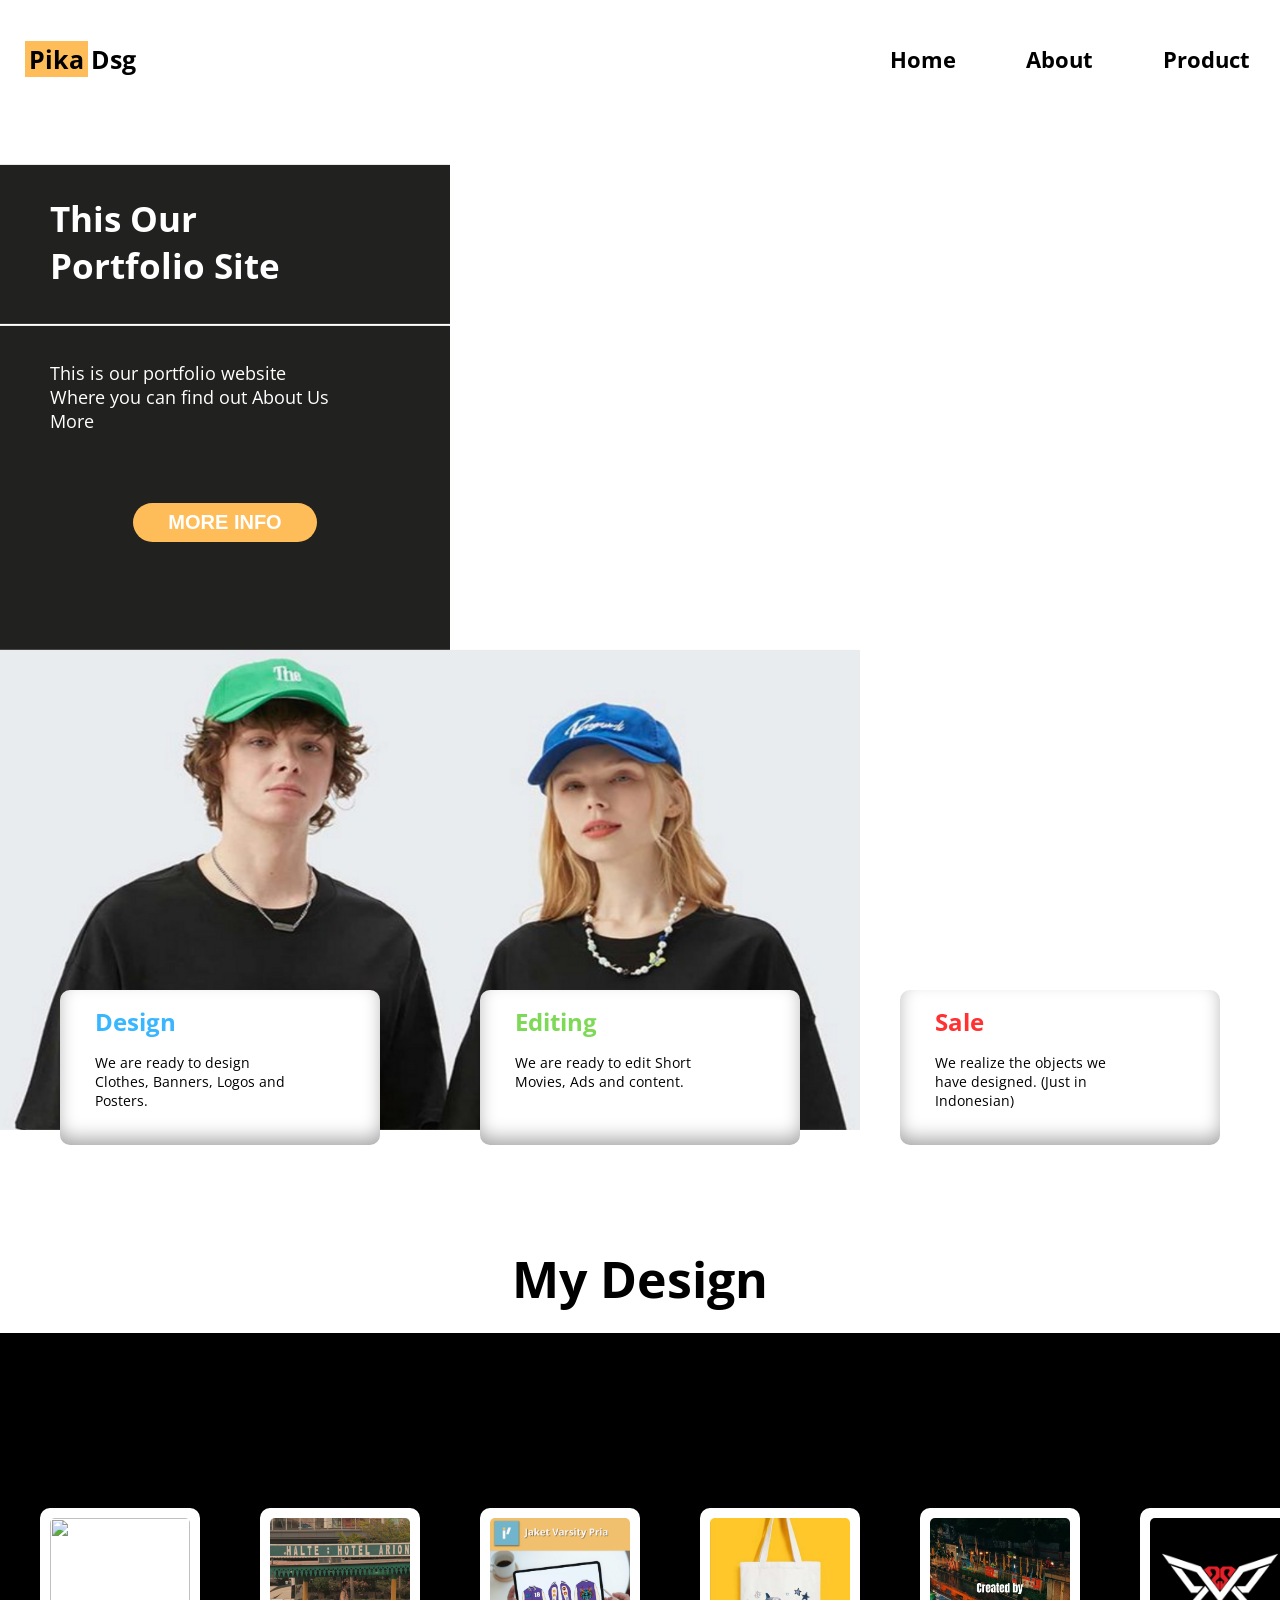
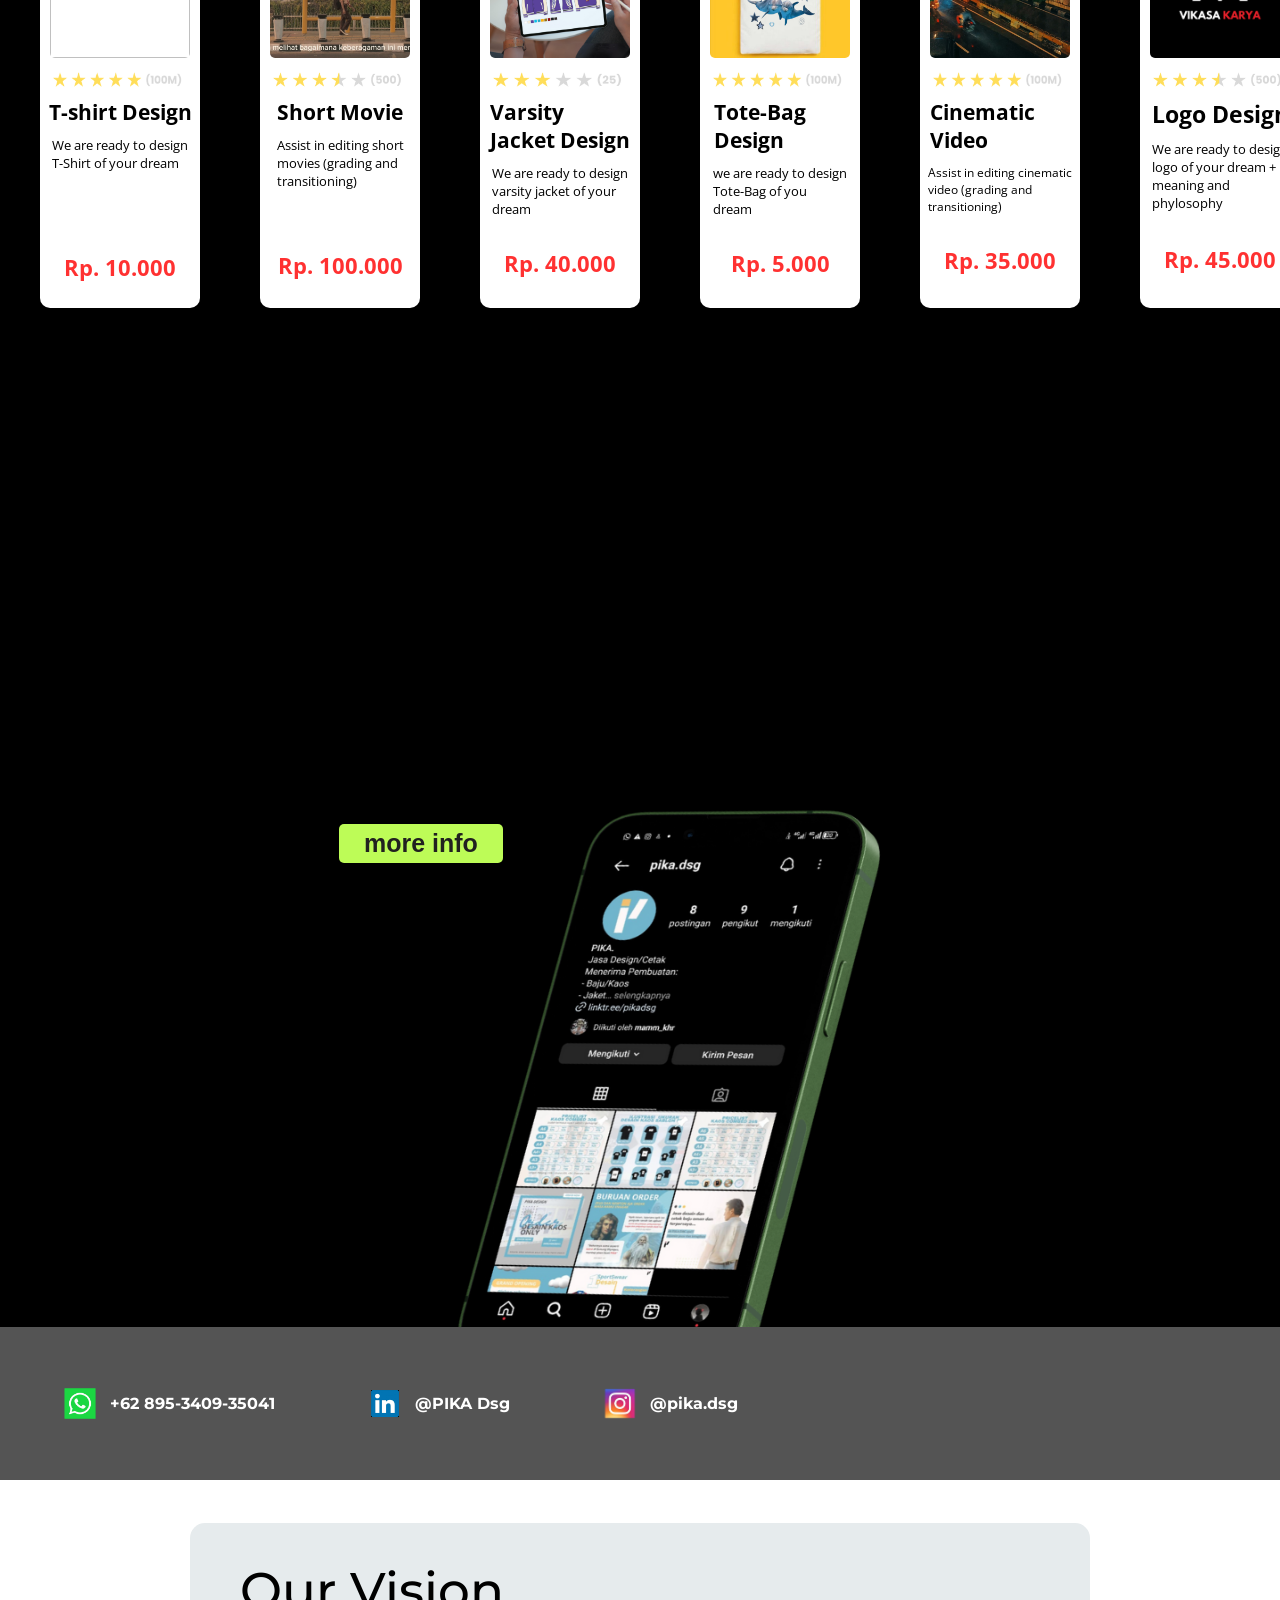
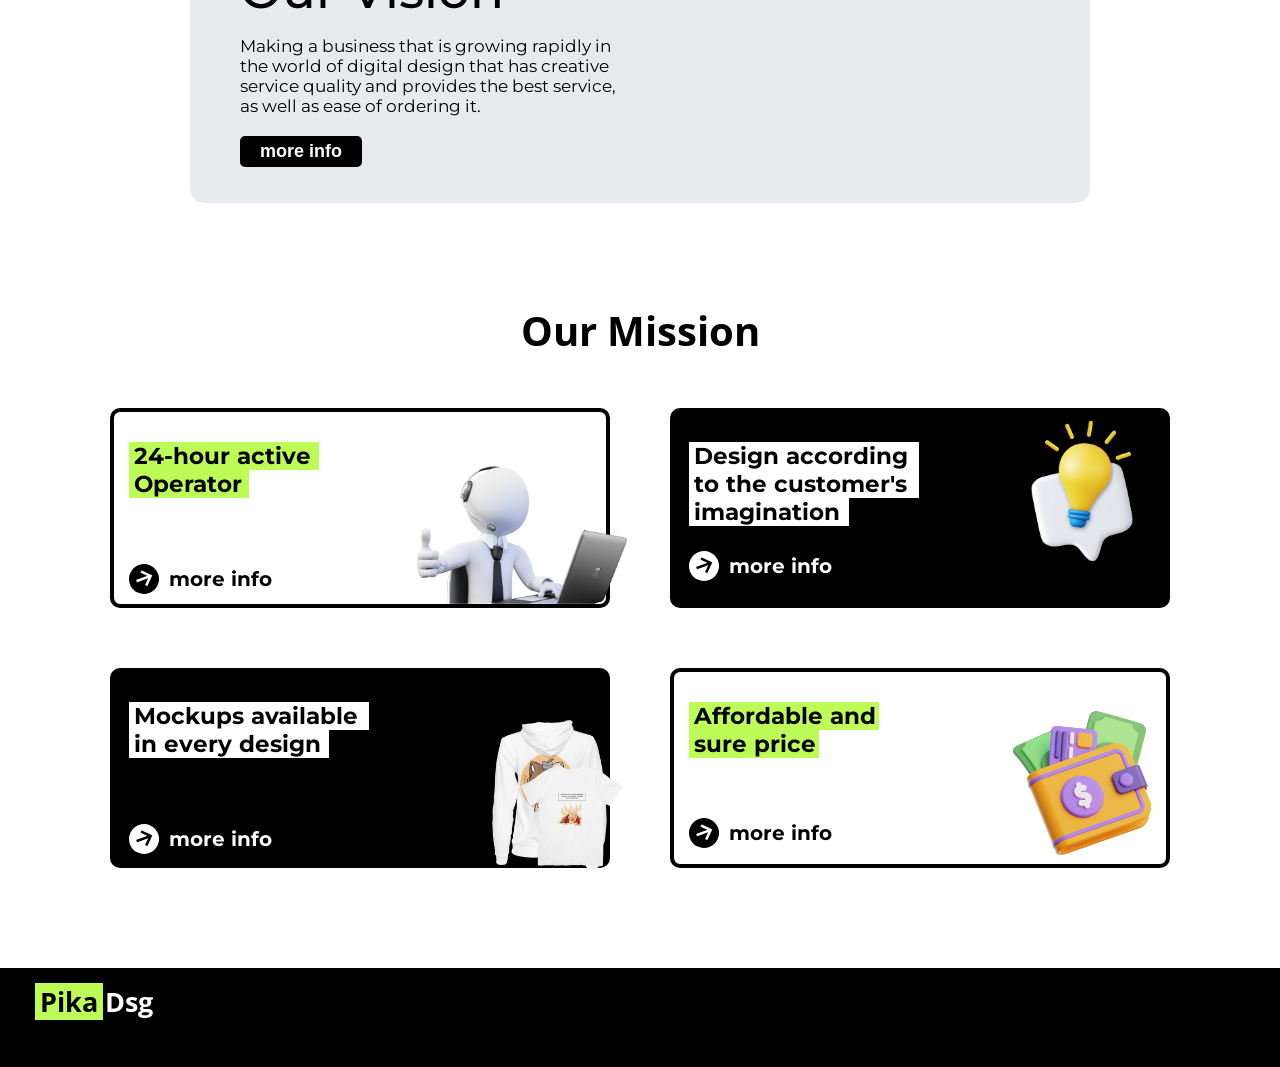
==== index.html @ 15708a99 "first commit" ====
<!DOCTYPE html>
<html lang="en">
<head>
    <meta charset="UTF-8">
    <meta name="viewport" content="width=device-width, initial-scale=1.0">
    <title>Portfolio</title>
    <link rel="stylesheet" href="assets/home.css">
    <!-- font -->
    <link rel="preconnect" href="https://fonts.googleapis.com">
    <link rel="preconnect" href="https://fonts.gstatic.com" crossorigin>
    <link href="https://fonts.googleapis.com/css2?family=Open+Sans:ital,wght@0,300..800;1,300..800&display=swap" rel="stylesheet">
    <link rel="preconnect" href="https://fonts.googleapis.com">
    <link rel="preconnect" href="https://fonts.gstatic.com" crossorigin>
    <link href="https://fonts.googleapis.com/css2?family=Montserrat:ital,wght@0,100..900;1,100..900&display=swap" rel="stylesheet">
    <!-- Boxicon -->
    <link rel="stylesheet" href="boxicons.min.css">
    <link rel="stylesheet" href="https://cdn.jsdelivr.net/npm/boxicons@latest/css/boxicons.min.css">
    <!-- Animation -->
    <link rel="stylesheet" href="https://unpkg.com/aos@next/dist/aos.css" />
</head>
<body>
    <!-- Navbar -->
    <nav class="navbar" data-aos="fade-down" data-aos-duration="700">
        <div class="navbar-logo">
            <h1><span>Pika</span>Dsg</h1>
        </div>
        <ul>
            <li><a href="#">Home</a></li>
            <li><a href="./about.html">About</a></li>
            <li><a href="./product.html">Product</a></li>
        </ul>
        <div class="navbar-list">
            <i class='bx bx-list-ul'></i>
        </div>
    </nav>
    <!-- navbar end -->

    <!-- Home -->
    <section class="home">
        <div class="home-section">
            <div class="home-text" data-aos="fade-down" data-aos-delay="500" data-aos-duration="900">
                <h1>This Our <br>
                    Portfolio Site</h1>
                <div class="home-line"></div>
                <p>This is our portfolio website <br>
                    Where you can find out About Us <br>
                    More</p>
                <button><a href="https://www.freelancer.co.id/u/Imamkhr?sb=t">MORE INFO</a></button>
            </div>
            <div class="home-img" data-aos="fade-right" data-aos-duration="1000">
                <img src="assets/img/Orang.png" alt="">
            </div>
        </div>
    </section>
    <!-- home flex -->
    <section class="home-flex">
        <div class="home-cards">
            <!-- card1 -->
            <div class="home-card" data-aos="fade-up" data-aos-duration="800">
                <h1>Design</h1>
                <p>We are ready to design <br>
                 Clothes, Banners, Logos and <br>
                 Posters.</p>
            </div>
            <!-- card2 -->
            <div class="home-card" data-aos="fade-up" data-aos-delay="200" data-aos-duration="800">
                <h1 style="color: #7ED957;">Editing</h1>
                <p>We are ready to edit Short <br>
                Movies, Ads and content.</p>
            </div>
            <!-- card2 -->
            <div class="home-card" data-aos="fade-up" data-aos-delay="400" data-aos-duration="800">
                <h1 style="color: #FF3131;">Sale</h1>
                <p>We realize the objects we <br>
                have designed. (Just in <br> 
                Indonesian)</p>
            </div>
        </div>
    </section>
    <!-- home flex end -->
    <!-- Home end -->

    <!-- Design -->
    <section class="desain">
        <h1 data-aos="fade-up" data-aos-duration="900">My Design</h1>
        <div class="desain-cards" data-aos="fade-right" data-aos-duration="1000">
            <!-- card1 -->
            <div class="desain-card-content">
                <div class="desain-card">
                    <img src="assets/img/card/T-Shirt-Design.png" alt="">
                    <div class="desain-card-star">
                        <img src="assets/img/card/star(full).png" alt="">
                    </div>
                    <h1>T-shirt Design</h1>
                    <p>We are ready to design <br>
                    T-Shirt of your dream</p>
                    <div class="desain-price">
                        <p>Rp. 10.000</p>
                    </div>
                </div>
            </div>
            <!-- card2 -->
            <div class="desain-card-content">
                <div class="desain-card">
                    <img src="assets/img/card/Short-Movie.jpg" alt="">
                    <div class="desain-card-star">
                        <img src="assets/img/card/star(500).png" alt="">
                    </div>
                    <h1>Short Movie</h1>
                    <p>Assist in editing short <br>
                    movies (grading and <br>
                    transitioning)</p>
                    <div class="desain-price">
                        <p style="margin-top: 60px;">Rp. 100.000</p>
                    </div>
                </div>
            </div>
            <!-- card3 -->
            <div class="desain-card-content">
                <div class="desain-card">
                    <img src="assets/img/card/Versity-Jacket-Design.png" alt="">
                    <div class="desain-card-star">
                        <img src="assets/img/card/star(25).png" alt="">
                    </div>
                    <h1 style="text-align: left;">Varsity <br> 
                    Jacket Design</h1>
                    <p>We are ready to design <br>
                    varsity jacket of your <br>
                    dream</p>
                    <div class="desain-price">
                        <p style="margin-top: 30px;">Rp. 40.000</p>
                    </div>
                </div>
            </div>
            <!-- card4 -->
            <div class="desain-card-content">
                <div class="desain-card">
                    <img src="assets/img/card/Tote-Bag-Design.png" alt="">
                    <div class="desain-card-star">
                        <img src="assets/img/card/star(full).png" alt="">
                    </div>
                    <h1 style="text-align: left; padding-right: 40px;">Tote-Bag <br>
                    Design</h1>
                    <p>we are ready to design <br>
                    Tote-Bag of you <br>
                    dream</p>
                    <div class="desain-price">
                        <p style="margin-top: 30px;">Rp. 5.000</p>
                    </div>
                </div>
            </div>
            <!-- card5 -->
            <div class="desain-card-content">
                <div class="desain-card">
                    <img src="assets/img/card/Cinematic-Video.jpg" alt="">
                    <div class="desain-card-star">
                        <img src="assets/img/card/star(full).png" alt="">
                    </div>
                    <h1 style="text-align: left; padding-left: 10px;">Cinematic Video</h1>
                    <p style="font-size: 12px;">Assist in editing cinematic <br>
                    video (grading and <br> 
                    transitioning)</p>
                    <div class="desain-price">
                        <p style="margin-top: 30px;">Rp. 35.000</p>
                    </div>
                </div>
            </div>
            <!-- card6 -->
            <div class="desain-card-content">
                <div class="desain-card">
                    <img src="assets/img/card/Logo-Design.jpg" alt="">
                    <div class="desain-card-star">
                        <img src="assets/img/card/star(500).png" alt="">
                    </div>
                    <h1 style="font-size: 23px;">Logo Design</h1>
                    <p>We are ready to design <br>
                    logo of your dream + <br>
                    meaning and <br>
                    phylosophy</p>
                    <div class="desain-price">
                        <p style="margin-top: 32px;">Rp. 45.000</p>
                    </div>
                </div>
            </div>
            <!-- card7 -->
            <div class="desain-card-content">
                <div class="desain-card">
                    <img src="assets/img/card/Poster.png" alt="">
                    <div class="desain-card-star">
                        <img src="assets/img/card/star(25).png" alt="">
                    </div>
                    <h1 style="padding-right: 70px;">Poster</h1>
                    <p>We are ready to design <br>
                        poster of your dream
                        <ul style="color: black; font-size: 12px;">
                            <li>Community Service</li>
                            <li>Affirmation</li>
                            <li>other...</li>
                        </ul>
                    </p>
                    <div class="desain-price">
                        <p style="margin-top: 30px;">Rp. 12.000</p>
                    </div>
                </div>
            </div>
            <!-- card8 -->
            <div class="desain-card-content">
                <div class="desain-card">
                    <img src="assets/img/card/Infograpich.jpg" alt="">
                    <div class="desain-card-star">
                        <img src="assets/img/card/star(full).png" alt="">
                    </div>
                    <h1 style="padding-right: 20px;">Infograpich</h1>
                    <p>we are ready to design <br>
                    infograpich of you <br>
                    dream</p>
                    <div class="desain-price">
                        <p style="margin-top: 50px;">Rp. 15.000</p>
                    </div>
                </div>
            </div>
            <!-- card9 -->
            <div class="desain-card-content">
                <div class="desain-card">
                    <img src="assets/img/card/Design-3D-Furniture.jpg" alt="">
                    <div class="desain-card-star">
                        <img src="assets/img/card/star(500).png" alt="">
                    </div>
                    <h1 style="text-align: left;">Design <br>3D Furniture</h1>
                    <p>We are to design 3D <br>
                    Furniture aesthetic and <br> 
                    flexible</p>
                    <div class="desain-price">
                        <p style="margin-top: 20px;">Rp. 15.000</p>
                     </div>
                </div>
            </div>
            <!-- card10 -->
            <div class="desain-card-content">
                <div class="desain-card">
                    <img src="assets/img/card/Editing-Photo.jpg" alt="">
                    <div class="desain-card-star">
                        <img src="assets/img/card/star(25).png" alt="">
                    </div>
                    <h1>Editing Photo</h1>
                    <p style="font-size: 15px;">We are ready to edit <br>
                    your photos into <br>
                    aesthetics</p>
                     <div class="desain-price">
                        <p style="margin-top: 40px;">Rp. 10.000</p>
                     </div>
                </div>
            </div>

            <!-- Arrow -->
            <div class="desain-card-content">
                <div class="desain-card-arrow">
                      <i class='bx bx-chevron-right'></i>
                </div>
            </div>
        </div>
    </section>
    <!-- Design end -->

    <!-- Handphone mockup -->
    <section class="handphone">
        <div class="handphone-mockup">
            <div class="handphone-text">
                <h2 data-aos="fade-up" data-aos-duration="800">Pika Digital Account</h2>
                <p data-aos="fade-up" data-aos-delay="100" data-aos-duration="800">We already have several business accounts on <br>
                several social media. You can see testimonials of <br>
                customer satisfaction who have used PIKA <br>
                design services.</p>
                <button><a href="#">more info</a></button>
            </div>
            <div class="handphone-img" data-aos="fade-right" data-aos-delay="600" data-aos-duration="1000">
                <img src="assets/img/handphone-mockup.png" alt="">
            </div>
        </div>
        <!-- Footer handphone -->
        <div class="handphone-footer" data-aos="fade-right" data-aos-duration="1000">
            <img src="assets/img/whatsapp.png" alt="">
            <p>+62 895-3409-35041</p>
            <img src="assets/img/Linkdln.png" alt="">
            <p>@PIKA Dsg</p>
            <img src="assets/img/instagram.png" alt="">
            <p>@pika.dsg</p>
        </div>
    </section>
    <!-- Footer handphone end -->
    <!-- handphone mockup end -->

    <!-- Our Vision -->
    <section class="vision" data-aos="fade-up" data-aos-duration="1200">
        <div class="vision-content">
            <div class="vision-text">
                <h1 data-aos="fade-up" data-aos-delay="100" data-aos-duration="800">Our Vision</h1>
                <p data-aos="fade-up" data-aos-delay="200" data-aos-duration="800">Making a business that is growing rapidly in <br>
                the world of digital design that has creative <br>
                service quality and provides the best service, <br>
                as well as ease of ordering it.</p>
                <button><a href="#">more info</a></button>
            </div>
            <div class="vision-img" data-aos="fade-right" data-aos-delay="600" data-aos-duration="1000">
                <img src="assets/img/Speaker.png" alt="">
            </div>
        </div>
    </section>
    <!-- Our Vision end -->

    <!-- Our mission -->
    <section class="mission">
        <h1 data-aos="fade-up" data-aos-duration="900">Our Mission</h1>
        <div class="mission-cards">
            <!-- card1 -->
            <a href="https://www.instagram.com/pika.dsg/" target="_blank" style="text-decoration: none; color: black;"><div class="mission-card" data-aos="fade-up" data-aos-delay="200" data-aos-duration="1000">
                <div class="mission-card-content">
                    <div class="mission-card-content-text">
                        <h1>24-hour active</h1>
                        <h2>Operator</h2>
                    </div>
                    <div class="mission-card-content-moreinfo">
                        <i class='bx bx-right-arrow-alt'></i>
                        <p>more info</p>
                        <img src="assets/img/Computer.png" alt="">
                    </div>
                </div>
            </div>
            </a>
            <!-- card2 -->
            <a href="https://www.instagram.com/pika.dsg/" target="_blank" style="text-decoration: none; color: #000000;"><div class="mission-card" data-aos="fade-up" data-aos-delay="200" data-aos-duration="1000">
                <div class="mission-card-content1">
                    <div class="mission-card-content-text">
                        <h1 style="width: 230px;">Design according </h1>
                        <h2 style="width: 230px;">to the customer's</h2>
                        <h3>imagination</h3>
                    </div>
                    <div class="mission-card-content-moreinfo" style="margin-top: 25px;">
                        <i class='bx bx-right-arrow-alt'></i>
                        <p>more info</p>
                        <img class="light" src="assets/img/light.png" alt="">
                    </div>
                </div>
            </div>
            </a>
            <!-- card3 -->
            <a href="https://www.instagram.com/pika.dsg/" target="_blank" style="text-decoration: none; color: #000000;"><div class="mission-card" data-aos="fade-up" data-aos-delay="300" data-aos-duration="1000">
                <div class="mission-card-content1">
                    <div class="mission-card-content-text">
                        <h1 style="width: 240px;">Mockups available </h1>
                        <h2 style="width: 200px;">in every design</h2>
                    </div>
                    <div class="mission-card-content-moreinfo">
                        <i class='bx bx-right-arrow-alt'></i>
                        <p>more info</p>
                        <img class="T-shirt" src="assets/img/T-Shirt.png" alt="">
                    </div>
                </div>
            </div>
            </a>
            <!-- card4 -->
            <a href="https://www.instagram.com/pika.dsg/" target="_blank" style="text-decoration: none; color: black;"><div class="mission-card" data-aos="fade-up" data-aos-delay="300" data-aos-duration="1000">
                <div class="mission-card-content">
                    <div class="mission-card-content-text">
                        <h1>Affordable and</h1>
                        <h2 style="width: 130px;">sure price</h2>
                    </div>
                    <div class="mission-card-content-moreinfo">
                        <i class='bx bx-right-arrow-alt'></i>
                        <p>more info</p>
                        <img class="money" src="assets/img/money.png" alt="">
                    </div>
                </div>
            </div>
        </div>
        </a>
    </section>
    <!-- Our Mission end -->

    <!-- Footer -->
    <footer class="footer">
        <h1><span>Pika</span>Dsg</h1>
    </footer>
    <!-- footer end -->

    <!-- Animation -->
    <script src="https://unpkg.com/aos@next/dist/aos.js"></script>
    <script>
      AOS.init();
    </script>

    <script src="assets/script.js"></script>
</body>
</html>
---- assets/home.css ----
* {
    margin: 0;
    padding: 0;
    box-sizing: border-box;
}

html {
    scroll-behavior: smooth;
}

body {
    overflow-x: hidden;
}

/* navbar */
.navbar {
    display: flex;
    background-color: #ffffff;
    font-weight: 700;
    width: 100%;
    height: 13vh;
    justify-content: space-between;
    align-items: center;
    position: fixed;
    z-index: 99;
    cursor: pointer;
    font-family: "Open Sans", sans-serif;
}

.navbar h1 {
    font-size: 25px;
    margin-left: 25px;
}

.navbar h1 span {
    background-color: #FFBD59;
    padding: 1px 4px 1px 4px;
    margin-right: 3px;
}

.navbar ul {
    display: flex;
    flex-wrap: wrap;
    margin-right: 30px;
}

.navbar ul li {
    list-style: none;
    margin-left: 70px;
    font-size: 22px;
    transform: scale(100%);
    transition: all ease-in-out 0.3s;
    opacity: 1;
}

.navbar ul li a {
    text-decoration: none;
    color: #000000;
}

.navbar .navbar-list {
    display: none;
    color: #000000;
    font-size: 35px;
}

/* hovering */
.navbar ul li:hover {
    transform: scale(90%);
    opacity: 0.7;
}
/* navbar end */

/* Home */
.home {
    transform: translateY(17%);
    color: #ffffff;
    display: flex;
    justify-content: center;
    font-family: "Open Sans", sans-serif;
}

.home .home-section {
    display: flex;
    align-items: center;
    flex-wrap: wrap;
}

.home .home-section .home-text {
    background-color: #212120;
    width: 450px;
    height: 485px;
    text-align: center;
}

.home .home-section .home-text h1 {
    font-size: 35px;
    padding: 30px 0 0 50px;
    text-align: left;
}

.home .home-section .home-text .home-line {
    background-color: #ffffff;
    height: 2px;
    width: 450px;
    margin: 35px 0 35px 0;
}

.home .home-section .home-text p {
    padding-left: 50px;
    font-weight: 400;
    text-align: left;
    font-size: 18px;
}

.home .home-section .home-text button {
    margin-top: 70px;
    padding: 8px 35px 8px 35px;
    background-color: #FFBD59;
    border: none;
    outline: none;
    border-radius: 25px;
    transform: scale(100%);
    opacity: 1;
    transition: all ease-in-out 0.3s;
}

.home .home-section .home-text button a {
    text-align: center;
    list-style: none;
    text-decoration: none;
    color: #ffffff;
    font-weight: 600;
    font-size: 20px;
}

.home .home-section .home-img img {
    width: 860px;
    height: 480px;
}

/* hovering */
.home .home-section .home-text button:hover {
    transform: scale(90%);
    opacity: 0.7;
}

/* home flex */
.home-flex {
    position: relative;
    z-index: 9;
    margin-top: 20px;
    font-family: "Open Sans", sans-serif;
}

.home-flex .home-cards {
    display: flex;
    flex-wrap: wrap;
    justify-content: center;
}

.home-flex .home-cards .home-card {
    background-color: #ffffff;
    width: 320px;
    height: 155px;
    border-radius: 10px;
    box-shadow: 0px -9px 19px -3px rgba(0,0,0,0.36) inset;
    -webkit-box-shadow: 0px -9px 19px -3px rgba(0,0,0,0.36) inset;
    -moz-box-shadow: 0px -9px 19px -3px rgba(0,0,0,0.36) inset;
    margin: 0px 50px 0px 50px;
}

.home-cards .home-card h1 {
    padding: 15px 0 15px 35px;
    color: #38B6FF;
}

.home-flex .home-cards .home-card p {
    padding-left: 35px;
    font-size: 14px;
}
/* home flex emd */
/* home end */

/* Design */
.desain {
    font-family: "Open Sans", sans-serif;
}

.desain h1 {
    margin-top: 100px;
    text-align: center;
    font-size: 50px;
    margin-bottom: 20px;
}

.desain .desain-cards {
    background-color: #000000;
    color: #ffffff;
    width: 100%;
    height: 80vh;
    padding: 30px 10px 0 10px;
    display: flex;
    flex-wrap: nowrap;
    overflow-x: auto;
    align-items: center;
}

.desain .desain-cards::-webkit-scrollbar {
    width: 0;
}

.desain .desain-cards .desain-card-content .desain-card {
    background-color: #ffffff;
    width: 160px;
    height: 400px;
    display: flex;
    align-items: center;
    flex-direction: column;
    border-radius: 10px;
    margin: 10px 30px 10px 30px;
    cursor: pointer;
    transform: scale(100%);
    transition: all ease-in-out 0.3s;
    opacity: 1;
}

.desain .desain-cards .desain-card-content .desain-card img {
    width: 140px;
    height: 140px;
    clip-path: polygon(0 0, 100% 0, 100% 100%, 0% 100%);
    border-radius: 5px;
    margin-top: 10px;
}

.desain .desain-cards .desain-card-content .desain-card .desain-card-star img {
    width: 135px;
    height: 25px;
}

.desain .desain-cards .desain-card-content .desain-card h1 {
    color: #000000;
    font-size: 21px;
    margin-top: 0px;
}

.desain .desain-cards .desain-card-content .desain-card p {
    color: #000000;
    font-size: 13px;
    text-align: left;
    margin-top: -10px;
}

.desain .desain-cards .desain-card-content .desain-card .desain-price p {
    color: #FF3131;
    margin-top: 80px;
    font-size: 22px;
    font-weight: 700;
}

/* hovering card */
.desain .desain-cards .desain-card-content .desain-card:hover {
    transform: scale(90%);
    opacity: 0.7;
}

/* arrow */
.desain .desain-cards .desain-card-content .desain-card-arrow i {
    font-size: 80px;
    background-color: #FFBD59;
    border-radius: 50px;
    margin: 0 30px 0 30px;
    rotate: 0deg;
    transform: scale(100%);
    opacity: 1;
    transition: all ease-in-out 0.3s;
    cursor: pointer;
}

/* hovering arrow */
.desain .desain-cards .desain-card-content .desain-card-arrow i:hover {
    rotate: 330deg;
    transform: scale(90%);
    opacity: 0.7;
}
/* Design end */

/* Handphone mockup */
.handphone {
    color: #ffffff;
    background-color: #000000;
    width: 100%;
    height: 100vh;
    font-family: "Montserrat", sans-serif;
}

.handphone .handphone-mockup {
    padding-top: 120px;
    display: flex;
    flex-wrap: wrap;
    justify-content: center;
}

.handphone .handphone-mockup .handphone-text {
    padding-left: 40px;
}

.handphone .handphone-mockup .handphone-text h2 {
    font-size: 60px;
    padding-bottom: 20px;
}

.handphone .handphone-mockup .handphone-text p {
    font-size: 26px;
    font-weight: 100;
    padding-bottom: 30px;
}

.handphone .handphone-mockup .handphone-text button {
    list-style: none;
    padding: 5px 25px 5px 25px;
    background-color: #BDFC57;
    border: none;
    outline: none;
    border-radius: 5px;
    font-size: 25px;
    transition: all ease-in-out 0.3s;
}

.handphone .handphone-mockup .handphone-text button a {
    text-decoration: none;
    color: #212120;
    font-weight: 750;
}

.handphone .handphone-mockup .handphone-img img {
    width: 600px;
    height: 650px;
    margin: -90px 0 0 60px;
    animation: bounce infinite 10s;
}

/* handphone keyframe */
@keyframes bounce {
    0% {
        transform: translateY(3%);
    }
    25% {
        transform: translateY(-3%);
    }
    50% {
        transform: translateY(3%);
    }
    75% {
        transform: translateY(-3%);
    }
    100% {
        transform: translateY(3%);
    }
}

/* handphone hovering */
.handphone .handphone-mockup .handphone-text button:hover {
    transform: scale(90%);
    opacity: 0.7;
}

/* footer handphone */
.handphone-footer {
    background-color: #545454;
    width: 100%;
    height: 17vh;
    margin-top: -100px;
    display: flex;
    flex-wrap: wrap;
    align-items: center;
    padding-left: 30px;
}

.handphone-footer img {
    width: 100px;
    height: 55px;
}

.handphone-footer p {
    font-weight: 700;
    margin-left: -20px;
    margin-right: 60px;
}
/* footer handphone end */
/* handphone mockup end */

/* Our Vision */
.vision {
    margin-top: 170px;
    display: flex;
    justify-content: center;
    font-family: "Montserrat", sans-serif;
}

.vision .vision-content {
    background-color: #E6EBED;
    width: 900px;
    height: 280px;
    display: flex;
    flex-wrap: wrap;
    justify-content: space-between;
    align-items: center;
    border-radius: 15px;
}

.vision .vision-content .vision-text {
    padding-left: 50px;
}

.vision .vision-content .vision-text h1 {
    font-size: 50px;
    font-weight: 500;
}

.vision .vision-content .vision-text p {
    padding-top: 15px;
    font-size: 17px;
}

.vision .vision-content .vision-text button {
    list-style: none;
    background-color: #000000;
    border: none;
    outline: none;
    padding: 5px 20px 5px 20px;
    font-size: 18px;
    border-radius: 5px;
    margin-top: 20px;
    font-weight: 600;
    cursor: pointer;
    transform: scale(100%);
    opacity: 1;
    transition: all ease-in-out 0.3s;
}

.vision .vision-content .vision-text button a {
    text-decoration: none;
    color: #ffffff;
}

.vision .vision-content .vision-img img {
    width: 400px;
    height: 400px;
    transform: translateX(-80%) translateY(-50%);
    position: absolute;
}

/* vision hovering */
.vision .vision-content .vision-text button:hover {
    transform: scale(90%);
    opacity: 0.7;
}

/* Our Vision end */

/* Our mission */
.mission h1 {
    font-family: "Open Sans", sans-serif;
    margin-top: 100px;
    text-align: center;
    font-size: 40px;
}

.mission .mission-cards {
    display: flex;
    justify-content: center;
    flex-wrap: wrap;
    align-items: center;
    margin-top: 20px;
}

.mission .mission-cards .mission-card {
    margin: 30px;
}

.mission .mission-cards .mission-card .mission-card-content {
    background-color: #ffffff;
    width: 500px;
    height: 200px;
    border: 4px solid #000000;
    border-radius: 10px;
    font-family: "Montserrat", sans-serif;
}

.mission .mission-cards .mission-card .mission-card-content .mission-card-content-text h1 {
    text-align: left;
    font-size: 23px;
    padding: 0 0 0 5px;
    margin: 30px 0 0 15px;
    font-family: "Montserrat", sans-serif;
    background-color: #BDFC57;
    width: 190px;
}

.mission .mission-cards .mission-card .mission-card-content .mission-card-content-text h2 {
    text-align: left;
    font-size: 23px;
    padding: 0 0 0 5px;
    margin-left: 15px;
    font-family: "Montserrat", sans-serif;
    font-family: 20px;
    background-color: #BDFC57;
    width: 120px;
}

.mission .mission-cards .mission-card .mission-card-content .mission-card-content-moreinfo {
    display: flex;
    align-items: center;
    margin: 50px 0 0 15px;
}

.mission .mission-cards .mission-card .mission-card-content .mission-card-content-moreinfo i {
    font-size: 30px;
    color: #ffffff;
    background-color: #000000;
    border-radius: 50px;
    rotate: 340deg;
    transition: all ease-in-out 0.3s;
}

.mission .mission-cards .mission-card .mission-card-content .mission-card-content-moreinfo p {
    font-weight: 700;
    margin-left: 10px;
    white-space: nowrap;
    font-size: 20px;
}

.mission .mission-cards .mission-card .mission-card-content .mission-card-content-moreinfo img {
    width: 260px;
    height: 150px;
    margin-top: -88px;
    margin-left: 120px;
    transition: all ease-in-out 0.3s;
    transform: translateX(0%);
}
/* Version 2 */
.mission .mission-cards .mission-card .mission-card-content1 {
    background-color: #000000;
    width: 500px;
    height: 200px;
    border-radius: 10px;
    font-family: "Montserrat", sans-serif;
    border: 4px solid #000000;
}

.mission .mission-cards .mission-card .mission-card-content1 .mission-card-content-text h1 {
    text-align: left;
    font-size: 23px;
    padding: 0 0 0 5px;
    margin: 30px 0 0 15px;
    font-family: "Montserrat", sans-serif;
    font-family: 20px;
    background-color: #ffffff;
    width: 210px;
}

.mission .mission-cards .mission-card .mission-card-content1 .mission-card-content-text h2 {
    text-align: left;
    font-size: 23px;
    padding: 0 0 0 5px;
    margin-left: 15px;
    font-family: "Montserrat", sans-serif;
    font-family: 20px;
    background-color: #ffffff;
    width: 120px;
}

.mission .mission-cards .mission-card .mission-card-content1 .mission-card-content-text h3 {
    text-align: left;
    font-size: 23px;
    padding: 0 0 0 5px;
    margin-left: 15px;
    font-family: "Montserrat", sans-serif;
    font-family: 20px;
    background-color: #ffffff;
    width: 160px;
}

.mission .mission-cards .mission-card .mission-card-content1 .mission-card-content-moreinfo {
    display: flex;
    align-items: center;
    margin: 50px 0 0 15px;
}

.mission .mission-cards .mission-card .mission-card-content1 .mission-card-content-moreinfo i {
    font-size: 30px;
    color: #000000;
    background-color: #ffffff;
    border-radius: 50px;
    rotate: 340deg;
    transition: all ease-in-out 0.3s;
}

.mission .mission-cards .mission-card .mission-card-content1 .mission-card-content-moreinfo p {
    font-weight: 700;
    margin-left: 10px;
    white-space: nowrap;
    font-size: 20px;
    color: #ffffff;
}

.mission .mission-cards .mission-card .mission-card-content1 .mission-card-content-moreinfo img {
    width: 260px;
    height: 150px;
    margin-top: -88px;
    margin-left: 120px;
    transition: all ease-in-out 0.3s;
    transform: translateX(0%);
}

.mission .mission-cards .mission-card .mission-card-content,
.mission .mission-cards .mission-card .mission-card-content1 {
    transform: scale(100%);
    opacity: 1;
    transition: all ease-in-out 0.3s;
    cursor: pointer;
}

.mission .mission-cards .mission-card .mission-card-content .mission-card-content-moreinfo .money {
    margin-top: -100px;
}

.mission .mission-cards .mission-card .mission-card-content1 .mission-card-content-moreinfo .T-shirt {
    width: 150px; 
    margin-left: 220px;
}

.mission .mission-cards .mission-card .mission-card-content1 .mission-card-content-moreinfo .light {
    margin-top: -150px;
}

/* Out Mission Hovering */
.mission .mission-cards .mission-card .mission-card-content:hover,
.mission .mission-cards .mission-card .mission-card-content1:hover {
    transform: scale(95%);
    opacity: 0.9;
}

.mission .mission-cards .mission-card .mission-card-content:hover .mission-card-content-moreinfo i,
.mission .mission-cards .mission-card .mission-card-content1:hover .mission-card-content-moreinfo i {
    rotate: 0deg;
}

.mission .mission-cards .mission-card .mission-card-content:hover .mission-card-content-moreinfo img,
.mission .mission-cards .mission-card .mission-card-content1:hover .mission-card-content-moreinfo img {
    translate: 20%;
} 

/* Our Mission end */

/* Footer */
.footer {
    background-color: #000000;
    width: 100%;
    margin-top: 70px;
    height: 11vh;
}

.footer h1 {
    color: #ffffff;
    font-family: "Open Sans", sans-serif;
    font-size: 27px;
    padding: 15px 0 0 35px;
}

.footer h1 span {
    color: #000000;
    background-color: #BDFC57;
    padding: 0 5px 0 5px;
    margin-right: 2px;
}
/* Footer end */

/* Handphone responsive */
@media (min-width: 320px) and (max-width: 767px) {
    body {
        overflow-x: hidden;
    }

    /* navbar */
    .navbar {
        height: 9vh;
    }

    .navbar h1 {
        font-size: 22px;
    }

    .navbar .navbar-list {
        display: block;
        font-weight: 600;
        margin-right: 20px;
        z-index: 999;
    }

    .navbar.active ul {
        right: 0;
    }

    .navbar ul {
        position: absolute;
        flex-direction: column;
        top: 0;
        right: -100%;
        background-color: #ffffff;
        height: 1000vh;
        width: 240px;
        margin: 0;
        padding-top: 100px;
        transition: all ease-in-out 0.5s;
    }

    .navbar ul li {
        margin: 0;
        padding: 15px 0 15px 45px;
    }
    /* navbar end */

    /* home */
    .home {
        transform: translateY(15%);
    }
    .home .home-section {
        flex-direction: column-reverse;
    }

    .home .home-section .home-img img {
        width: 100%;
        height: 100%;
        margin: 0;
    }

    .home .home-section .home-text {
        width: 100%;
        height: 230px;
        margin-top: -5px;
        margin: 0;
    }

    .home .home-section .home-text h1 {
        font-size: 24px;
        text-align: center;
        padding: 0;
        padding-top: 35px;
    }

    .home .home-section .home-text h1 br {
        display: none;
    }

    .home .home-section .home-text .home-line {
        display: none;
    }

    .home .home-section .home-text p {
        text-align: center;
        font-size: 16px;
        padding: 10px 17px 0 17px;
    }

    .home .home-section .home-text p br {
        display: none;
    }

    .home .home-section .home-text button {
        padding: 7px 25px 7px 25px;
        margin-top: 25px;
    }

    .home .home-section .home-text button a {
        font-size: 15px;
    }

    .home-flex {
        margin-top: 110px;
    }

    .home-flex .home-cards {
        gap: 40px;
    }
    /* home end */

    /* design */
    .desain h1 {
        font-size: 35px;
    }

    .desain .desain-cards {
        height: 60vh;
    }

    .desain .desain-cards .desain-card-content {
        transform: scale(80%);
        margin-top: -30px;
    }
    
    .desain .desain-cards .desain-card-content .desain-card {
        margin: 10px;
    }
    /* design end */
    
    /* handphone */
    .handphone {
        margin-top: -10px;
        height: 60vh;
    }

    .handphone .handphone-mockup .handphone-text {
        padding: 0;
        text-align: center;
    }

    .handphone .handphone-mockup .handphone-text h2 {
        font-size: 35px;
        text-align: center;
        padding: 0;
    }

    .handphone .handphone-mockup .handphone-text h2 br {
        display: none;
    }

    .handphone .handphone-mockup .handphone-text p {
        font-size: 14px;
        margin: 15px 20px 0 20px;
        text-align: center;
        padding: 0;
    }

    .handphone .handphone-mockup .handphone-text p br {
        display: none;
    }

    .handphone .handphone-mockup .handphone-img img {
        display: none;
    }

    .handphone .handphone-mockup .handphone-text button {
        margin-top: 35px;
    }

    .handphone-footer {
        margin-top: 40px;
        height: 24vh;
    }
    /* handphone end */

    /* vision */
    .vision {
        margin-top: 250px;
        align-items: center;
    }

    .vision .vision-content {
        width: 300px;
        height: 440px;
        align-items: center;
        flex-direction: column-reverse;
    }

    .vision .vision-content .vision-text {
        padding: 0;
        text-align: center;
        transform: translateY(-17%);
    }

    .vision .vision-content .vision-text h1 {
        font-size: 35px;
    }

    .vision .vision-content .vision-text p {
        font-size: 14px;
        padding: 15px 10px 0 10px;
    }

    .vision .vision-content .vision-text p br {
        display: none;
    }

    .vision .vision-content .vision-img img {
        position: relative;
        width: 190px;
        height: 190px;
        transform: translateX(0) translateY(0);
    }
    /* vision end */

    /* mission */
    .mission h1 {
        font-size: 33px;
        
    }

    .mission .mission-cards .mission-card .mission-card-content,
    .mission .mission-cards .mission-card .mission-card-content1 {
        width: 300px;
        height: 380px;
    }

    .mission .mission-cards .mission-card .mission-card-content .mission-card-content-text,
    .mission .mission-cards .mission-card .mission-card-content1 .mission-card-content-text {
        margin-top: 25px;
    }

    .mission .mission-cards .mission-card .mission-card-content .mission-card-content-text h1,
    .mission .mission-cards .mission-card .mission-card-content1 .mission-card-content-text h1,
    .mission .mission-cards .mission-card .mission-card-content .mission-card-content-text h2,
    .mission .mission-cards .mission-card .mission-card-content1 .mission-card-content-text h2,
    .mission .mission-cards .mission-card .mission-card-content .mission-card-content-text h3,
    .mission .mission-cards .mission-card .mission-card-content1 .mission-card-content-text h3 {
        text-align: center;
        margin: 15px 0 0 0;
        margin: auto;
    }

    .mission .mission-cards .mission-card .mission-card-content .mission-card-content-moreinfo,
    .mission .mission-cards .mission-card .mission-card-content1 .mission-card-content-moreinfo {
        flex-direction: column-reverse;
        gap: 10px;
        align-items: center;
        justify-content: center;
    }

    .mission .mission-cards .mission-card .mission-card-content .mission-card-content-moreinfo img,
    .mission .mission-cards .mission-card .mission-card-content1 .mission-card-content-moreinfo img {
        margin-top: 0px;
        margin-left: 0;
    }

    .mission .mission-cards .mission-card .mission-card-content .mission-card-content-moreinfo .money {
        margin-top: 0px;
    }
    
    .mission .mission-cards .mission-card .mission-card-content1 .mission-card-content-moreinfo .T-shirt {
        margin-left: 0px;
    }
    
    .mission .mission-cards .mission-card .mission-card-content1 .mission-card-content-moreinfo .light {
        margin-top: 0px;
    }
    /* mission end */
}
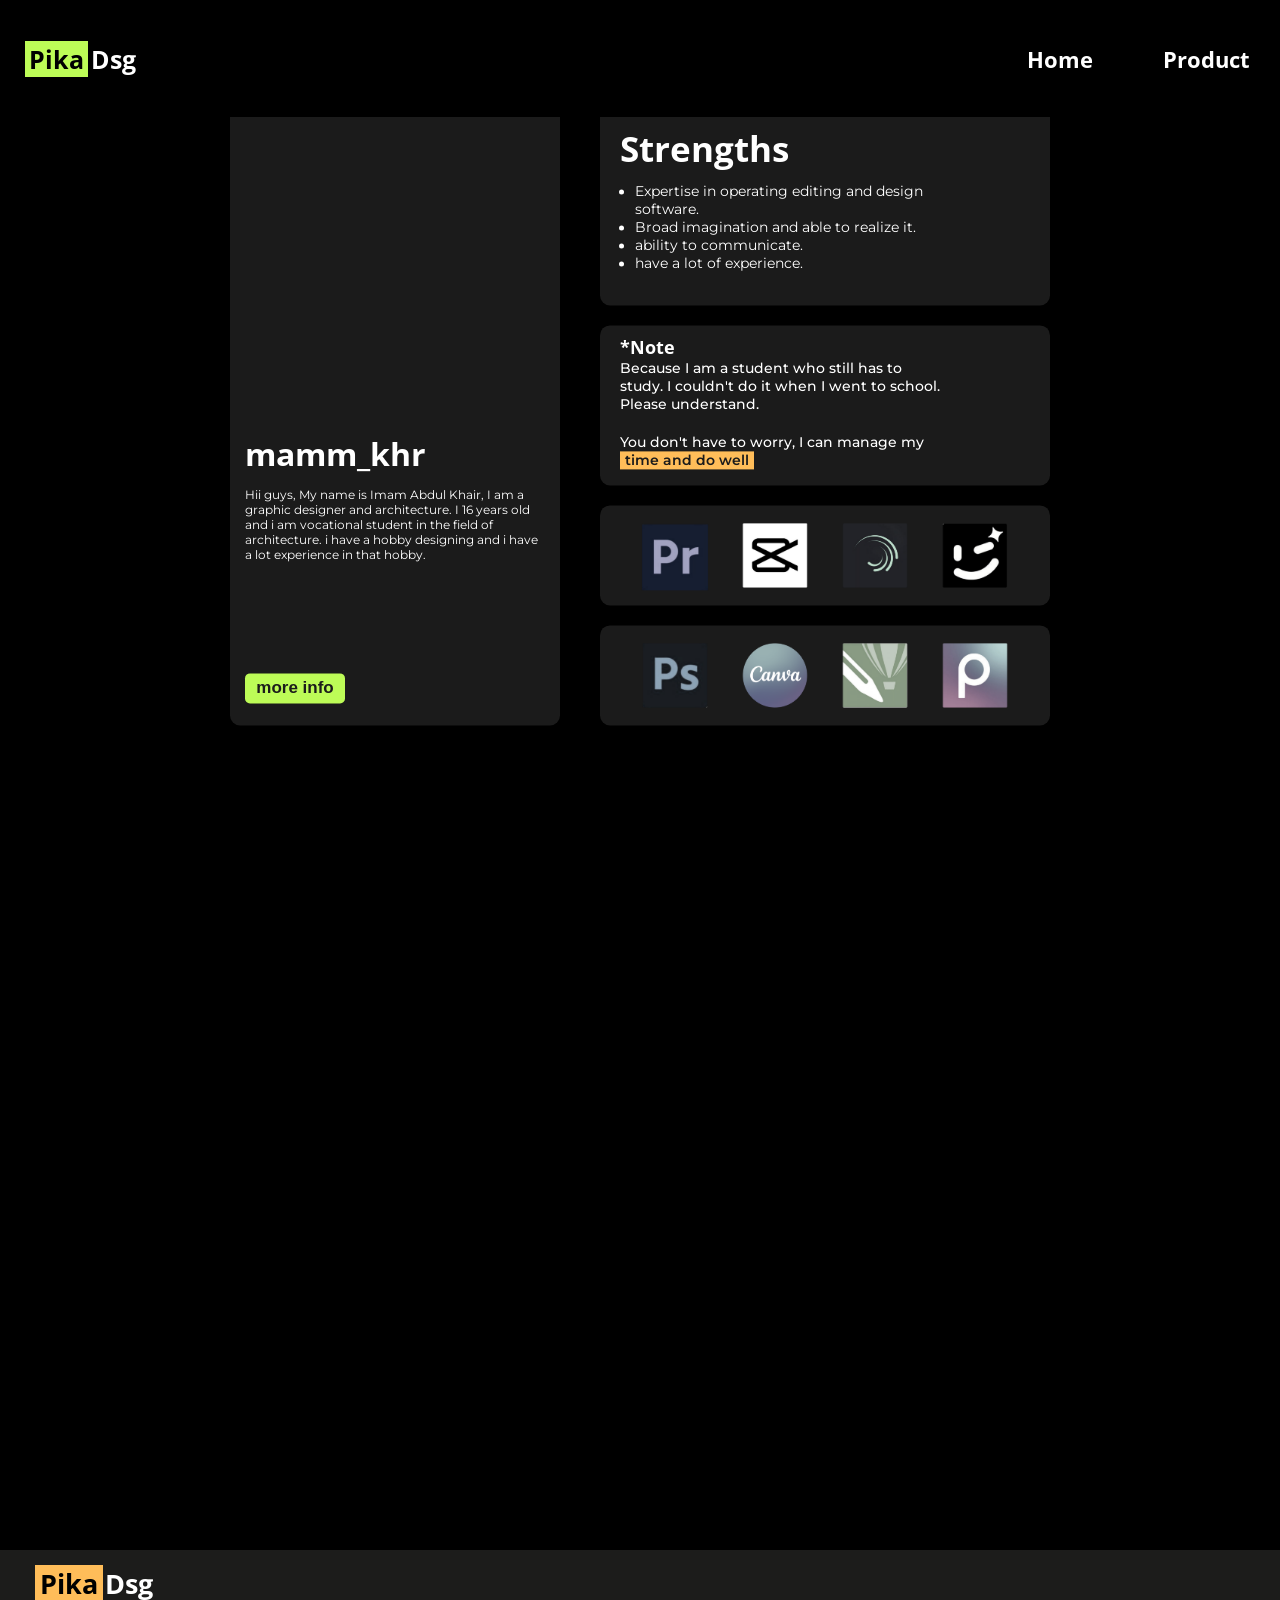
==== commit 56f657fc: "update" ====
--- a/index.html
+++ b/index.html
@@ -3,8 +3,8 @@
 <head>
     <meta charset="UTF-8">
     <meta name="viewport" content="width=device-width, initial-scale=1.0">
-    <title>Portfolio</title>
-    <link rel="stylesheet" href="assets/home.css">
+    <title>About</title>
+    <link rel="stylesheet" href="assets/style.css">
     <!-- font -->
     <link rel="preconnect" href="https://fonts.googleapis.com">
     <link rel="preconnect" href="https://fonts.gstatic.com" crossorigin>
@@ -20,13 +20,12 @@
 </head>
 <body>
     <!-- Navbar -->
-    <nav class="navbar" data-aos="fade-down" data-aos-duration="700">
+    <nav class="navbar" data-aos="fade-down" data-aos-duration="800">
         <div class="navbar-logo">
             <h1><span>Pika</span>Dsg</h1>
         </div>
         <ul>
             <li><a href="#">Home</a></li>
-            <li><a href="./about.html">About</a></li>
             <li><a href="./product.html">Product</a></li>
         </ul>
         <div class="navbar-list">
@@ -35,354 +34,118 @@
     </nav>
     <!-- navbar end -->
 
-    <!-- Home -->
+    <!-- home -->
     <section class="home">
-        <div class="home-section">
-            <div class="home-text" data-aos="fade-down" data-aos-delay="500" data-aos-duration="900">
-                <h1>This Our <br>
-                    Portfolio Site</h1>
-                <div class="home-line"></div>
-                <p>This is our portfolio website <br>
-                    Where you can find out About Us <br>
-                    More</p>
-                <button><a href="https://www.freelancer.co.id/u/Imamkhr?sb=t">MORE INFO</a></button>
+        <div class="home-awal" data-aos="fade-up" data-aos-duration="900">
+            <video src="assets/img/about/Vidio.mp4" autoplay muted loop></video>
+            <h1>mamm_khr</h1>
+            <p>Hii guys, My name is Imam Abdul Khair, I am a <br>
+             graphic designer and architecture. I 16 years old <br>
+             and i am vocational student in the field of <br>
+             architecture. i have a hobby designing and i have <br>
+             a lot experience in that hobby.</p>
+             <button><a href="https://www.instagram.com/mamm_khr/">more info</a></button>
+        </div>
+        <div class="home-kanan">
+            <div class="home-strengths" data-aos="fade-up" data-aos-duration="900" data-aos-delay="300">
+                <h1>Strengths</h1>
+                <ul>
+                    <li>Expertise in operating editing and design <br> software.</li>
+                    <li>Broad imagination and able to realize it.</li>
+                    <li>ability to communicate.</li>
+                    <li>have a lot of experience.</li>
+                </ul>
             </div>
-            <div class="home-img" data-aos="fade-right" data-aos-duration="1000">
-                <img src="assets/img/Orang.png" alt="">
+            <div class="home-note" data-aos="fade-up" data-aos-duration="900" data-aos-delay="400">
+                <h5>*Note</h5>
+                <p class="p1">Because I am a student who still has to <br>
+                study. I couldn't do it when I went to school. <br>
+                Please understand.</p>
+                <p class="p2">You don't have to worry, I can manage my </p>
+                <p class="p3">time and do well</p>
+            </div>
+            <div class="home-logo1" data-aos="fade-up" data-aos-duration="900" data-aos-delay="500">
+                <img src="assets/img/about/Logo Apk/1.png" alt="">
+                <img src="assets/img/about/Logo Apk/2.png" alt="">
+                <img src="assets/img/about/Logo Apk/3.png" alt="">
+                <img src="assets/img/about/Logo Apk/4.png" alt="">
+            </div>
+            <div class="home-logo2" data-aos="fade-up" data-aos-duration="900" data-aos-delay="600">
+                <img src="assets/img/about/Logo Apk/5.png" alt="">
+                <img src="assets/img/about/Logo Apk/6.png" alt="">
+                <img src="assets/img/about/Logo Apk/7.png" alt="">
+                <img src="assets/img/about/Logo Apk/8.png" alt="">
             </div>
         </div>
     </section>
-    <!-- home flex -->
-    <section class="home-flex">
-        <div class="home-cards">
-            <!-- card1 -->
-            <div class="home-card" data-aos="fade-up" data-aos-duration="800">
-                <h1>Design</h1>
-                <p>We are ready to design <br>
-                 Clothes, Banners, Logos and <br>
-                 Posters.</p>
-            </div>
-            <!-- card2 -->
-            <div class="home-card" data-aos="fade-up" data-aos-delay="200" data-aos-duration="800">
-                <h1 style="color: #7ED957;">Editing</h1>
-                <p>We are ready to edit Short <br>
-                Movies, Ads and content.</p>
-            </div>
-            <!-- card2 -->
-            <div class="home-card" data-aos="fade-up" data-aos-delay="400" data-aos-duration="800">
-                <h1 style="color: #FF3131;">Sale</h1>
-                <p>We realize the objects we <br>
-                have designed. (Just in <br> 
-                Indonesian)</p>
-            </div>
-        </div>
-    </section>
-    <!-- home flex end -->
-    <!-- Home end -->
+    <!-- home end -->
 
-    <!-- Design -->
-    <section class="desain">
-        <h1 data-aos="fade-up" data-aos-duration="900">My Design</h1>
-        <div class="desain-cards" data-aos="fade-right" data-aos-duration="1000">
-            <!-- card1 -->
-            <div class="desain-card-content">
-                <div class="desain-card">
-                    <img src="assets/img/card/T-Shirt-Design.png" alt="">
-                    <div class="desain-card-star">
-                        <img src="assets/img/card/star(full).png" alt="">
-                    </div>
-                    <h1>T-shirt Design</h1>
-                    <p>We are ready to design <br>
-                    T-Shirt of your dream</p>
-                    <div class="desain-price">
-                        <p>Rp. 10.000</p>
-                    </div>
+    <!-- handphone -->
+    <section class="handphone">
+        <div class="handphone-selection">
+            <div class="handphone-frame" data-aos="fade-up" data-aos-duration="900">
+                <div class="handphone-frame-text">
+                    <h1>Freelancer</h1>
+                    <p>My account for business. you <br>
+                    can call or massage me and <br>
+                    you can see my portofolio in <br>
+                    this account.</p>
+                    <button><a href="https://www.freelancer.co.id/u/Imamkhr?sb=t" target="_blank">my account</a></button>
+                </div>
+                <div class="handphone-frame-img">
+                    <img src="assets/img/about/Hp/1.png" alt="">
                 </div>
             </div>
-            <!-- card2 -->
-            <div class="desain-card-content">
-                <div class="desain-card">
-                    <img src="assets/img/card/Short-Movie.jpg" alt="">
-                    <div class="desain-card-star">
-                        <img src="assets/img/card/star(500).png" alt="">
-                    </div>
-                    <h1>Short Movie</h1>
-                    <p>Assist in editing short <br>
-                    movies (grading and <br>
-                    transitioning)</p>
-                    <div class="desain-price">
-                        <p style="margin-top: 60px;">Rp. 100.000</p>
-                    </div>
+            <!-- card 2 -->
+            <div class="handphone-frame1" data-aos="fade-up" data-aos-duration="900">
+                <div class="handphone-frame-text">
+                    <h1>Instagram</h1>
+                    <p>My account social media <br>
+                    you can dm me or <br>
+                    comment in my post.</p>
+                    <button><a href="https://www.instagram.com/mamm_khr/" target="_blank">my account</a></button>
+                </div>
+                <div class="handphone-frame-img">
+                    <img src="assets/img/about/Hp/2.png" alt="">
                 </div>
             </div>
-            <!-- card3 -->
-            <div class="desain-card-content">
-                <div class="desain-card">
-                    <img src="assets/img/card/Versity-Jacket-Design.png" alt="">
-                    <div class="desain-card-star">
-                        <img src="assets/img/card/star(25).png" alt="">
-                    </div>
-                    <h1 style="text-align: left;">Varsity <br> 
-                    Jacket Design</h1>
-                    <p>We are ready to design <br>
-                    varsity jacket of your <br>
-                    dream</p>
-                    <div class="desain-price">
-                        <p style="margin-top: 30px;">Rp. 40.000</p>
-                    </div>
+            <!-- card 3 -->
+            <div class="handphone-frame1" data-aos="fade-up" data-aos-duration="900">
+                <div class="handphone-frame-text">
+                    <h1>Fiver</h1>
+                    <p>My account for business. you <br>
+                    can call or massage me and <br>
+                    order my service.</p>
+                    <button><a href="https://www.fiverr.com/mamm_khr?up_rollout=true" target="_blank">my account</a></button>
+                </div>
+                <div class="handphone-frame-img">
+                    <img src="assets/img/about/Hp/3.png" alt="">
                 </div>
             </div>
-            <!-- card4 -->
-            <div class="desain-card-content">
-                <div class="desain-card">
-                    <img src="assets/img/card/Tote-Bag-Design.png" alt="">
-                    <div class="desain-card-star">
-                        <img src="assets/img/card/star(full).png" alt="">
-                    </div>
-                    <h1 style="text-align: left; padding-right: 40px;">Tote-Bag <br>
-                    Design</h1>
-                    <p>we are ready to design <br>
-                    Tote-Bag of you <br>
-                    dream</p>
-                    <div class="desain-price">
-                        <p style="margin-top: 30px;">Rp. 5.000</p>
-                    </div>
+            <!-- card 4 -->
+            <div class="handphone-frame" data-aos="fade-up" data-aos-duration="900">
+                <div class="handphone-frame-text">
+                    <h1>Tiktok</h1>
+                    <p>My accouny social media. <br>
+                    in this account, i will <br>
+                    provide knowledge about <br>
+                    design and editing vidio.</p>
+                    <button><a href="https://www.tiktok.com/@only.mamm?_t=8lfzDu2OeUE&_r=1" target="_blank">my account</a></button>
                 </div>
-            </div>
-            <!-- card5 -->
-            <div class="desain-card-content">
-                <div class="desain-card">
-                    <img src="assets/img/card/Cinematic-Video.jpg" alt="">
-                    <div class="desain-card-star">
-                        <img src="assets/img/card/star(full).png" alt="">
-                    </div>
-                    <h1 style="text-align: left; padding-left: 10px;">Cinematic Video</h1>
-                    <p style="font-size: 12px;">Assist in editing cinematic <br>
-                    video (grading and <br> 
-                    transitioning)</p>
-                    <div class="desain-price">
-                        <p style="margin-top: 30px;">Rp. 35.000</p>
-                    </div>
-                </div>
-            </div>
-            <!-- card6 -->
-            <div class="desain-card-content">
-                <div class="desain-card">
-                    <img src="assets/img/card/Logo-Design.jpg" alt="">
-                    <div class="desain-card-star">
-                        <img src="assets/img/card/star(500).png" alt="">
-                    </div>
-                    <h1 style="font-size: 23px;">Logo Design</h1>
-                    <p>We are ready to design <br>
-                    logo of your dream + <br>
-                    meaning and <br>
-                    phylosophy</p>
-                    <div class="desain-price">
-                        <p style="margin-top: 32px;">Rp. 45.000</p>
-                    </div>
-                </div>
-            </div>
-            <!-- card7 -->
-            <div class="desain-card-content">
-                <div class="desain-card">
-                    <img src="assets/img/card/Poster.png" alt="">
-                    <div class="desain-card-star">
-                        <img src="assets/img/card/star(25).png" alt="">
-                    </div>
-                    <h1 style="padding-right: 70px;">Poster</h1>
-                    <p>We are ready to design <br>
-                        poster of your dream
-                        <ul style="color: black; font-size: 12px;">
-                            <li>Community Service</li>
-                            <li>Affirmation</li>
-                            <li>other...</li>
-                        </ul>
-                    </p>
-                    <div class="desain-price">
-                        <p style="margin-top: 30px;">Rp. 12.000</p>
-                    </div>
-                </div>
-            </div>
-            <!-- card8 -->
-            <div class="desain-card-content">
-                <div class="desain-card">
-                    <img src="assets/img/card/Infograpich.jpg" alt="">
-                    <div class="desain-card-star">
-                        <img src="assets/img/card/star(full).png" alt="">
-                    </div>
-                    <h1 style="padding-right: 20px;">Infograpich</h1>
-                    <p>we are ready to design <br>
-                    infograpich of you <br>
-                    dream</p>
-                    <div class="desain-price">
-                        <p style="margin-top: 50px;">Rp. 15.000</p>
-                    </div>
-                </div>
-            </div>
-            <!-- card9 -->
-            <div class="desain-card-content">
-                <div class="desain-card">
-                    <img src="assets/img/card/Design-3D-Furniture.jpg" alt="">
-                    <div class="desain-card-star">
-                        <img src="assets/img/card/star(500).png" alt="">
-                    </div>
-                    <h1 style="text-align: left;">Design <br>3D Furniture</h1>
-                    <p>We are to design 3D <br>
-                    Furniture aesthetic and <br> 
-                    flexible</p>
-                    <div class="desain-price">
-                        <p style="margin-top: 20px;">Rp. 15.000</p>
-                     </div>
-                </div>
-            </div>
-            <!-- card10 -->
-            <div class="desain-card-content">
-                <div class="desain-card">
-                    <img src="assets/img/card/Editing-Photo.jpg" alt="">
-                    <div class="desain-card-star">
-                        <img src="assets/img/card/star(25).png" alt="">
-                    </div>
-                    <h1>Editing Photo</h1>
-                    <p style="font-size: 15px;">We are ready to edit <br>
-                    your photos into <br>
-                    aesthetics</p>
-                     <div class="desain-price">
-                        <p style="margin-top: 40px;">Rp. 10.000</p>
-                     </div>
-                </div>
-            </div>
-
-            <!-- Arrow -->
-            <div class="desain-card-content">
-                <div class="desain-card-arrow">
-                      <i class='bx bx-chevron-right'></i>
+                <div class="handphone-frame-img">
+                    <img src="assets/img/about/Hp/4.png" alt="">
                 </div>
             </div>
         </div>
     </section>
-    <!-- Design end -->
-
-    <!-- Handphone mockup -->
-    <section class="handphone">
-        <div class="handphone-mockup">
-            <div class="handphone-text">
-                <h2 data-aos="fade-up" data-aos-duration="800">Pika Digital Account</h2>
-                <p data-aos="fade-up" data-aos-delay="100" data-aos-duration="800">We already have several business accounts on <br>
-                several social media. You can see testimonials of <br>
-                customer satisfaction who have used PIKA <br>
-                design services.</p>
-                <button><a href="#">more info</a></button>
-            </div>
-            <div class="handphone-img" data-aos="fade-right" data-aos-delay="600" data-aos-duration="1000">
-                <img src="assets/img/handphone-mockup.png" alt="">
-            </div>
-        </div>
-        <!-- Footer handphone -->
-        <div class="handphone-footer" data-aos="fade-right" data-aos-duration="1000">
-            <img src="assets/img/whatsapp.png" alt="">
-            <p>+62 895-3409-35041</p>
-            <img src="assets/img/Linkdln.png" alt="">
-            <p>@PIKA Dsg</p>
-            <img src="assets/img/instagram.png" alt="">
-            <p>@pika.dsg</p>
-        </div>
-    </section>
-    <!-- Footer handphone end -->
-    <!-- handphone mockup end -->
-
-    <!-- Our Vision -->
-    <section class="vision" data-aos="fade-up" data-aos-duration="1200">
-        <div class="vision-content">
-            <div class="vision-text">
-                <h1 data-aos="fade-up" data-aos-delay="100" data-aos-duration="800">Our Vision</h1>
-                <p data-aos="fade-up" data-aos-delay="200" data-aos-duration="800">Making a business that is growing rapidly in <br>
-                the world of digital design that has creative <br>
-                service quality and provides the best service, <br>
-                as well as ease of ordering it.</p>
-                <button><a href="#">more info</a></button>
-            </div>
-            <div class="vision-img" data-aos="fade-right" data-aos-delay="600" data-aos-duration="1000">
-                <img src="assets/img/Speaker.png" alt="">
-            </div>
-        </div>
-    </section>
-    <!-- Our Vision end -->
-
-    <!-- Our mission -->
-    <section class="mission">
-        <h1 data-aos="fade-up" data-aos-duration="900">Our Mission</h1>
-        <div class="mission-cards">
-            <!-- card1 -->
-            <a href="https://www.instagram.com/pika.dsg/" target="_blank" style="text-decoration: none; color: black;"><div class="mission-card" data-aos="fade-up" data-aos-delay="200" data-aos-duration="1000">
-                <div class="mission-card-content">
-                    <div class="mission-card-content-text">
-                        <h1>24-hour active</h1>
-                        <h2>Operator</h2>
-                    </div>
-                    <div class="mission-card-content-moreinfo">
-                        <i class='bx bx-right-arrow-alt'></i>
-                        <p>more info</p>
-                        <img src="assets/img/Computer.png" alt="">
-                    </div>
-                </div>
-            </div>
-            </a>
-            <!-- card2 -->
-            <a href="https://www.instagram.com/pika.dsg/" target="_blank" style="text-decoration: none; color: #000000;"><div class="mission-card" data-aos="fade-up" data-aos-delay="200" data-aos-duration="1000">
-                <div class="mission-card-content1">
-                    <div class="mission-card-content-text">
-                        <h1 style="width: 230px;">Design according </h1>
-                        <h2 style="width: 230px;">to the customer's</h2>
-                        <h3>imagination</h3>
-                    </div>
-                    <div class="mission-card-content-moreinfo" style="margin-top: 25px;">
-                        <i class='bx bx-right-arrow-alt'></i>
-                        <p>more info</p>
-                        <img class="light" src="assets/img/light.png" alt="">
-                    </div>
-                </div>
-            </div>
-            </a>
-            <!-- card3 -->
-            <a href="https://www.instagram.com/pika.dsg/" target="_blank" style="text-decoration: none; color: #000000;"><div class="mission-card" data-aos="fade-up" data-aos-delay="300" data-aos-duration="1000">
-                <div class="mission-card-content1">
-                    <div class="mission-card-content-text">
-                        <h1 style="width: 240px;">Mockups available </h1>
-                        <h2 style="width: 200px;">in every design</h2>
-                    </div>
-                    <div class="mission-card-content-moreinfo">
-                        <i class='bx bx-right-arrow-alt'></i>
-                        <p>more info</p>
-                        <img class="T-shirt" src="assets/img/T-Shirt.png" alt="">
-                    </div>
-                </div>
-            </div>
-            </a>
-            <!-- card4 -->
-            <a href="https://www.instagram.com/pika.dsg/" target="_blank" style="text-decoration: none; color: black;"><div class="mission-card" data-aos="fade-up" data-aos-delay="300" data-aos-duration="1000">
-                <div class="mission-card-content">
-                    <div class="mission-card-content-text">
-                        <h1>Affordable and</h1>
-                        <h2 style="width: 130px;">sure price</h2>
-                    </div>
-                    <div class="mission-card-content-moreinfo">
-                        <i class='bx bx-right-arrow-alt'></i>
-                        <p>more info</p>
-                        <img class="money" src="assets/img/money.png" alt="">
-                    </div>
-                </div>
-            </div>
-        </div>
-        </a>
-    </section>
-    <!-- Our Mission end -->
+    <!-- Handphone end -->
 
     <!-- Footer -->
     <footer class="footer">
         <h1><span>Pika</span>Dsg</h1>
     </footer>
     <!-- footer end -->
-
+    
     <!-- Animation -->
     <script src="https://unpkg.com/aos@next/dist/aos.js"></script>
     <script>
--- a/assets/style.css
+++ b/assets/style.css
@@ -0,0 +1,516 @@
+* {
+    margin: 0;
+    padding: 0;
+    box-sizing: border-box;
+}
+
+html {
+    scroll-behavior: smooth;
+}
+
+body {
+    background-color: #000000;
+    color: #ffffff;
+}
+
+/* navbar */
+.navbar {
+    display: flex;
+    background-color: #000000;
+    font-weight: 700;
+    width: 100%;
+    height: 13vh;
+    justify-content: space-between;
+    align-items: center;
+    position: fixed;
+    z-index: 99;
+    cursor: pointer;
+    font-family: "Open Sans", sans-serif;
+    color: #ffffff;
+}
+
+.navbar h1 {
+    font-size: 25px;
+    margin-left: 25px;
+}
+
+.navbar h1 span {
+    background-color: #BDFC57;
+    padding: 1px 4px 1px 4px;
+    margin-right: 3px;
+    color: #000000;
+}
+
+.navbar ul {
+    display: flex;
+    flex-wrap: wrap;
+    margin-right: 30px;
+}
+
+.navbar ul li {
+    list-style: none;
+    margin-left: 70px;
+    font-size: 22px;
+    transform: scale(100%);
+    transition: all ease-in-out 0.3s;
+    opacity: 1;
+}
+
+.navbar ul li a {
+    text-decoration: none;
+    color: #ffffff;
+}
+
+.navbar .navbar-list {
+    display: none;
+    color: #ffffff;
+    font-size: 35px;
+}
+
+/* hovering */
+.navbar ul li:hover {
+    transform: scale(90%);
+    opacity: 0.7;
+}
+/* navbar end */
+
+/* home */
+.home {
+    transform: translateY(17%);
+    display: flex;
+    flex-wrap: wrap;
+    justify-content: center;
+    gap: 40px;
+}
+
+.home .home-awal {
+    background-color: #1B1B1B;
+    width: 330px;
+    height: 620px;
+    display: flex;
+    flex-direction: column;
+    justify-content: center;
+    border-radius: 10px;
+    position: relative;
+}
+
+.home .home-awal video {
+    width: 300px;
+    height: 300px;
+    display: block;
+    margin: auto;
+    margin-top: 15px;
+    border-radius: 5px;
+}
+
+.home .home-awal h1 {
+    font-family: "Open Sans", sans-serif;
+    font-size: 32px;
+    padding-left: 15px;
+    margin-bottom: auto;
+    margin-top: -10px;
+}
+
+.home .home-awal p {
+    font-family: "Montserrat", sans-serif;
+    font-size: 12px;
+    padding-left: 15px;
+    margin-bottom: auto;
+    margin-top: -10px;
+}
+
+.home .home-awal button {
+    width: 100px;
+    height: 30px;
+    background-color: #BDFC57;
+    outline: none;
+    border: none;
+    border-radius: 5px;
+    margin-bottom: auto;
+    margin-left: 15px;
+    margin-top: 90px;
+    transition: all ease-in-out 0.3s;
+}
+
+/* hovering */
+.home .home-awal button:hover {
+    transform: scale(90%);
+    opacity: 0.7;
+}
+
+.home .home-awal button a {
+    color: #1C1C1B;
+    font-size: 17px;
+    font-weight: 600;
+    text-decoration: none;
+}
+
+.home .home-kanan .home-strengths {
+    background-color: #1B1B1B;
+    width: 450px;
+    height: 200px;
+    position: relative;
+    border-radius: 10px;
+}
+
+.home .home-kanan .home-strengths h1 {
+    font-family: "Open Sans", sans-serif;
+    font-size: 35px;
+    padding: 20px 0 0 20px;
+}
+
+.home .home-kanan .home-strengths ul {
+    font-family: "Montserrat", sans-serif;
+    font-size: 14px;
+    padding: 10px 0 0 35px;
+}
+
+.home .home-kanan .home-note {
+    width: 450px;
+    height: 160px;
+    background-color: #1B1B1B;
+    margin-top: 20px;
+    border-radius: 10px;
+}
+
+.home .home-kanan .home-note h5 {
+    font-family: "Open Sans", sans-serif;
+    font-size: 18px;
+    padding: 10px 0 0 20px;
+}
+
+.home .home-kanan .home-note .p1 {
+    font-family: "Montserrat", sans-serif;
+    font-size: 14px;
+    padding-left: 20px;
+    font-weight: 500;
+}
+
+.home .home-kanan .home-note .p2 {
+    font-family: "Montserrat", sans-serif;
+    font-size: 14px;
+    padding-left: 20px;
+    font-weight: 500;
+    padding-top: 20px;
+}
+
+.home .home-kanan .home-note .p3 {
+    font-family: "Montserrat", sans-serif;
+    font-size: 14px;
+    margin-left: 20px;
+    font-weight: 500;
+    background-color: #FFBD59;
+    color: #1B1B1B;
+    font-weight: 600;
+    display: inline;
+    padding: 0 5px 0 5px;
+}
+
+.home .home-kanan .home-logo1 {
+    display: flex;
+    flex-wrap: wrap;
+    width: 450px;
+    height: 100px;
+    margin-top: 20px;
+    background-color: #1B1B1B;
+    justify-content: center;
+    gap: 20px;
+    align-items: center;
+    border-radius: 10px;
+}
+
+.home .home-kanan .home-logo1 img {
+    width: 80px;
+    height: 80px;
+}
+
+.home .home-kanan .home-logo2 {
+    display: flex;
+    flex-wrap: wrap;
+    width: 450px;
+    height: 100px;
+    margin-top: 20px;
+    background-color: #1B1B1B;
+    justify-content: center;
+    gap: 20px;
+    align-items: center;
+    border-radius: 10px;
+}
+
+.home .home-kanan .home-logo2 img {
+    width: 80px;
+    height: 80px;
+}
+/* home end */
+
+/* handphone */
+.handphone {
+    margin-top: 180px;
+}
+
+.handphone .handphone-selection {
+    display: flex;
+    flex-wrap: wrap;
+    justify-content: center;
+}
+
+.handphone .handphone-selection .handphone-frame {
+    background-color: #1B1B1B;
+    width: 560px;
+    height: 300px;
+    margin: 20px;
+    border-radius: 10px;
+    border: 4px solid #BDFC57;
+    display: flex;
+    flex-wrap: wrap;
+    justify-content: center;
+    align-items: center;
+    position: relative;
+    transition: all ease-in-out 0.3s;
+}
+
+.handphone .handphone-selection .handphone-frame .handphone-frame-text {
+    margin-left: 10px;
+    color: #fff;
+}
+
+.handphone .handphone-selection .handphone-frame .handphone-frame-text h1 {
+    font-family: "Open Sans", sans-serif;
+    font-size: 45px;
+    padding-top: 10px;
+    padding-bottom: 5px;
+    margin-top: -40px;
+}
+
+.handphone .handphone-selection .handphone-frame .handphone-frame-text p {
+    font-family: "Montserrat", sans-serif;
+    font-size: 17px;
+}
+
+.handphone .handphone-selection .handphone-frame .handphone-frame-text button {
+    border: none;
+    outline: none;
+    background-color: #BDFC57;
+    list-style: none;
+    margin-top: 70px;
+    border-radius: 5px;
+    padding: 3px 7px 3px 7px;
+    transition: all ease-in-out 0.3s;
+}
+
+.handphone .handphone-selection .handphone-frame .handphone-frame-text button a {
+    text-decoration: none;
+    color: #1C1C1B;
+    font-family: "Open Sans", sans-serif;
+    font-weight: 700;
+    font-size: 17px;
+}
+
+.handphone .handphone-selection .handphone-frame .handphone-frame-img img {
+    width: 160px;
+    height: 280px;
+    margin-left: 90px;
+}
+
+/* Handphone V2 */
+.handphone .handphone-selection .handphone-frame1 {
+    background-color: #1B1B1B;
+    width: 560px;
+    height: 300px;
+    margin: 20px;
+    border-radius: 10px;
+    border: 4px solid #FFBD59;
+    display: flex;
+    flex-wrap: wrap;
+    justify-content: center;
+    align-items: center;
+    position: relative;
+    transition: all ease-in-out 0.3s;
+}
+
+.handphone .handphone-selection .handphone-frame1 .handphone-frame-text {
+    margin-left: 10px;
+    color: #fff;
+}
+
+.handphone .handphone-selection .handphone-frame1 .handphone-frame-text h1 {
+    font-family: "Open Sans", sans-serif;
+    font-size: 45px;
+    margin-top: -40px;
+    padding-bottom: 5px;
+}
+
+.handphone .handphone-selection .handphone-frame1 .handphone-frame-text p {
+    font-family: "Montserrat", sans-serif;
+    font-size: 17px;
+}
+
+.handphone .handphone-selection .handphone-frame1 .handphone-frame-text button {
+    border: none;
+    outline: none;
+    background-color: #FFBD59;
+    list-style: none;
+    margin-top: 70px;
+    border-radius: 5px;
+    padding: 3px 7px 3px 7px;
+    transition: all ease-in-out 0.3s;
+}
+
+.handphone .handphone-selection .handphone-frame1 .handphone-frame-text button a {
+    text-decoration: none;
+    color: #1C1C1B;
+    font-family: "Open Sans", sans-serif;
+    font-weight: 700;
+    font-size: 17px;
+}
+
+.handphone .handphone-selection .handphone-frame1 .handphone-frame-img img {
+    width: 160px;
+    height: 280px;
+    margin-left: 90px;
+}
+
+/* hovering */
+.handphone .handphone-selection .handphone-frame .handphone-frame-text button:hover,
+.handphone .handphone-selection .handphone-frame1 .handphone-frame-text button:hover {
+    transform: scale(90%);
+    opacity: 0.7;
+}
+/* handphone end */
+
+/* Footer */
+.footer {
+    background-color: #1C1C1B;
+    width: 100%;
+    margin-top: 70px;
+    height: 11vh;
+}
+
+.footer h1 {
+    color: #ffffff;
+    font-family: "Open Sans", sans-serif;
+    font-size: 27px;
+    padding: 15px 0 0 35px;
+}
+
+.footer h1 span {
+    color: #000000;
+    background-color: #FFBD59;
+    padding: 0 5px 0 5px;
+    margin-right: 2px;
+}
+/* Footer end */
+
+/* responsive handphone */
+@media (min-width: 320px) and (max-width: 767px) {
+    /* navbar */
+    .navbar {
+        height: 9vh;
+    }
+
+    .navbar h1 {
+        font-size: 22px;
+    }
+
+    .navbar .navbar-list {
+        display: block;
+        font-weight: 600;
+        margin-right: 20px;
+        z-index: 999;
+    }
+
+    .navbar.active ul {
+        right: 0;
+    }
+
+    .navbar ul {
+        position: absolute;
+        flex-direction: column;
+        top: 0;
+        right: -100%;
+        background-color: #000000;
+        height: 1000vh;
+        width: 240px;
+        margin: 0;
+        padding-top: 100px;
+        transition: all ease-in-out 0.5s;
+    }
+
+    .navbar ul li {
+        margin: 0;
+        padding: 15px 0 15px 45px;
+    }
+    /* navbar end */
+    
+    /* home */
+    .home {
+        transform: translateY(7%);
+    }
+
+    .home-awal video {
+        position: relative;
+        z-index: 99;
+    }
+
+    .home .home-awal {
+        text-align: center;
+    }
+
+    .home .home-awal button {
+        margin-left: 0;
+        margin: auto;
+    }
+
+    .home .home-kanan .home-strengths,
+    .home .home-kanan .home-note,
+    .home .home-kanan .home-logo1,
+    .home .home-kanan .home-logo2 {
+        width: 320px;
+        margin-top: 20px;
+    }
+
+    .home .home-kanan .home-strengths {
+        height: 240px;
+    }
+
+    .home .home-kanan .home-note {
+        height: 180px;
+    }
+
+    .home .home-kanan .home-note .p1,
+    .home .home-kanan .home-note .p2,
+    .home .home-kanan .home-note h5 {
+        padding-left: 15px;
+    }
+
+    .home .home-kanan .home-note .p3 {
+        margin-left: 15px;
+    }
+
+    .home .home-kanan .home-logo1 img,
+    .home .home-kanan .home-logo2 img {
+        width: 50px;
+        height: 50px;
+    }
+    /* Home end */
+
+    /* handphone */
+    .handphone .handphone-selection .handphone-frame,
+    .handphone .handphone-selection .handphone-frame1 {
+        width: 300px;
+        height: 400px;
+        flex-direction: column-reverse;
+    }
+
+    .handphone .handphone-selection .handphone-frame .handphone-frame-text,
+    .handphone .handphone-selection .handphone-frame1 .handphone-frame-text {
+        margin-left: 0;
+        text-align: center;
+    }
+
+    .handphone .handphone-selection .handphone-frame .handphone-frame-img img,
+    .handphone .handphone-selection .handphone-frame1 .handphone-frame-img img {
+        margin-left: 0;
+        display: none;
+    }
+}
